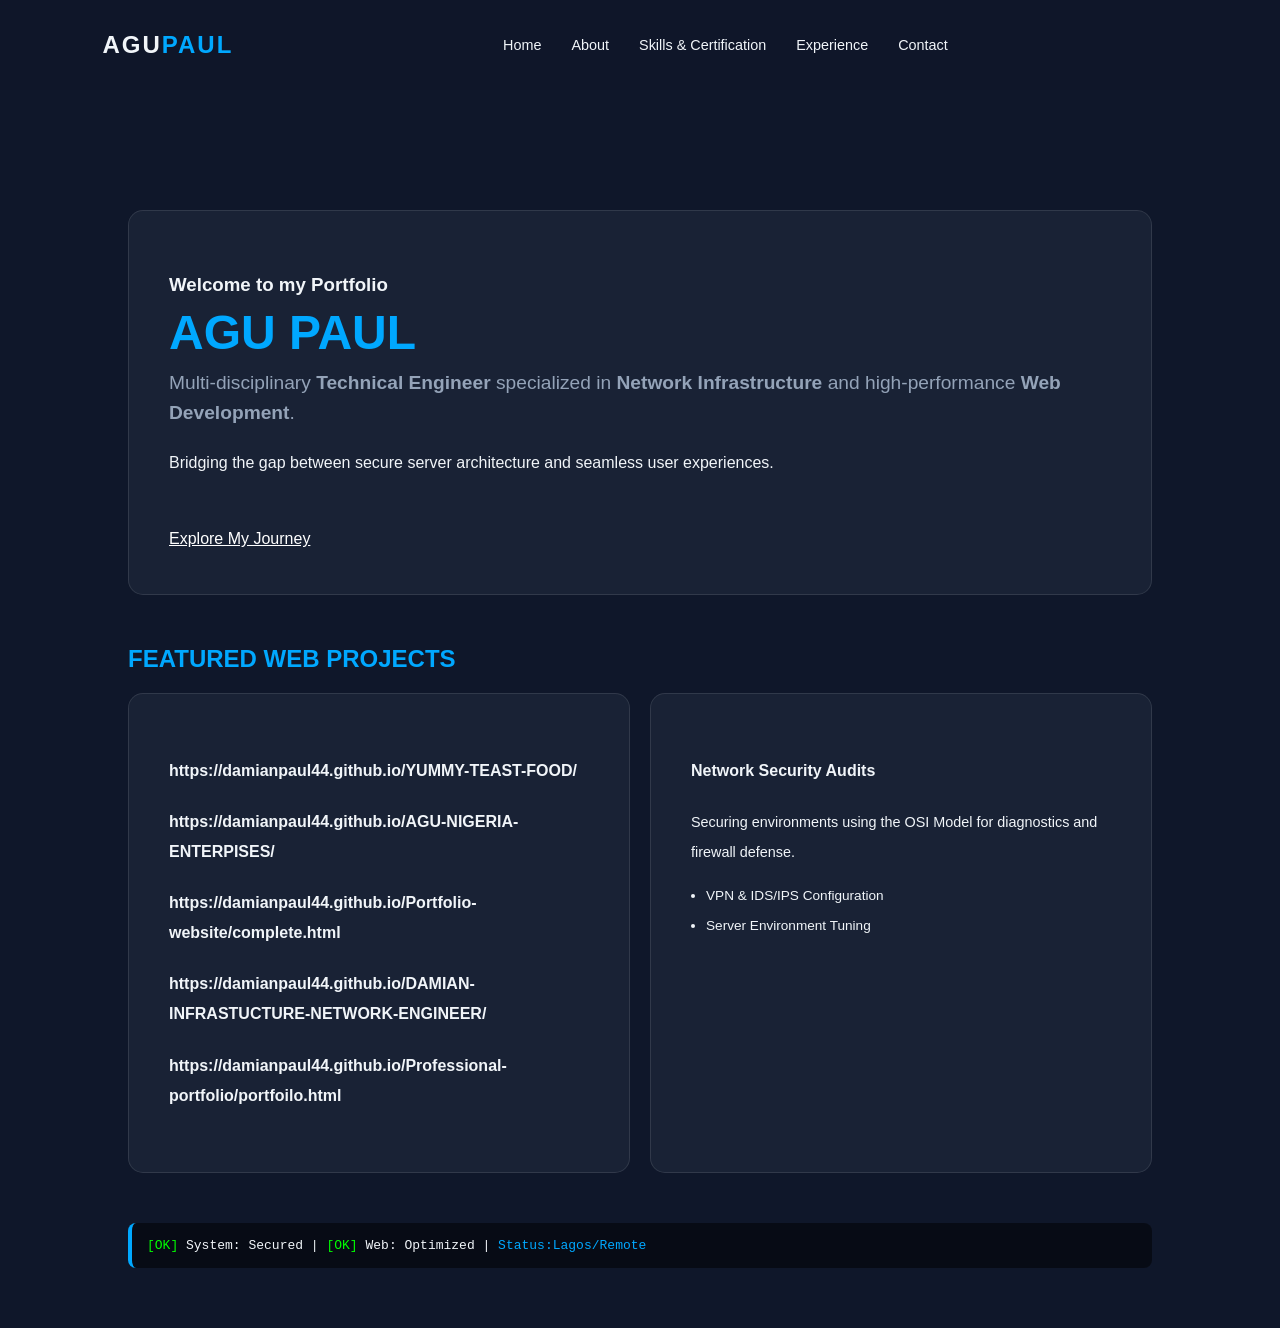
==== index.html @ 87c5849e "Add files via upload" ====
<!DOCTYPE html>
<html lang="en">
<head>
    <meta charset="UTF-8">
    <meta name="viewport" content="width=device-width, initial-scale=1.0">
    <title>Agu Paul | Professional Portfolio</title>
    <link rel="stylesheet" href="style.css">
     <link rel="stylesheet" href="https://cloudflare.com">
     

</head>
<body>

    <!-- Navigation (Loaded via script or static) -->
    <nav class="navbar">
        <div class="logo">AGU<span>PAUL</span></div>
        <ul class="nav-links" id="nav-links">
            <li><a href="index.html">Home</a></li>
            <li><a href="about.html">About</a></li>
            <li><a href="skills.html">Skills & Certification</a></li>
            <li><a href="experience.html">Experience</a></li>
            <li><a href="contact.html">Contact</a></li>
        </ul>
        <div class="menu-toggle" id="mobile-menu">
            <span></span><span></span><span></span>
        </div>
    </nav>

    <!-- Background Slider with real working tech images -->
    <div class="hero-slider">
        <div class="slide active" style="background-image: url('https://unsplash.com');"></div>
        <div class="slide" style="background-image: url('https://unsplash.com');"></div>
        <div class="slide" style="background-image: url('https://unsplash.com');"></div>
    </div>

    <main class="content-wrapper">
        <!-- Hero Introduction -->
        <div class="glass-card" style="margin-bottom: 50px;">
            <h3>Welcome to my Portfolio</h3>
            <h1 style="font-size: 3rem; margin: 10px 0;">AGU PAUL</h1>
            <p style="font-size: 1.2rem; color: var(--text-dim); line-height: 1.6;">
                Multi-disciplinary <strong>Technical Engineer</strong> specialized in <strong>Network Infrastructure</strong> and 
                high-performance <strong>Web Development</strong>.
            </p>
            <p>Bridging the gap between secure server architecture and seamless user experiences.</p>
            <br>
            <a href="experience.html" class="cv-button" style="text-decoration: underline; color:white; ">Explore My Journey</a>
        </div>

        <!-- NEW CONTENT: Projects Grid -->
        <h2 style="margin: 40px 0 20px;">Featured Web Projects</h2>
        <div class="skills-grid" style="display: grid; grid-template-columns: repeat(auto-fit, minmax(280px, 1fr)); gap: 20px;">
            
            <div class="glass-card">

                <h4 style="color: var(--WHITE);">https://damianpaul44.github.io/YUMMY-TEAST-FOOD/</h4>

                <h4 style="color: var(--WHITE);">https://damianpaul44.github.io/AGU-NIGERIA-ENTERPISES/</h4>
                
                <h4 style="color: var(--WHITE);">https://damianpaul44.github.io/Portfolio-website/complete.html</h4>
              
                <h4 style="color: var(--WHITE);">https://damianpaul44.github.io/DAMIAN-INFRASTUCTURE-NETWORK-ENGINEER/</h4>
              
                <h4 style="color: var(--WHITE);">https://damianpaul44.github.io/Professional-portfolio/portfoilo.html</h4>
                    
             
            </div>

            <div class="glass-card">
                <h4 style="color: var(--WHITE);">Network Security Audits</h4>
                <p style="font-size: 0.9rem;">Securing environments using the OSI Model for diagnostics and firewall defense.</p>
                <ul style="font-size: 0.85rem; padding-left: 15px;">
                    <li>VPN & IDS/IPS Configuration</li>
                    <li>Server Environment Tuning</li>
                </ul>
            </div>

        </div>

        <!-- NEW CONTENT: Professional Status Bar -->
        <div style="background: rgba(0,0,0,0.5); padding: 15px; border-radius: 8px; margin-top: 50px; border-left: 4px solid var(--primary); font-family: monospace;">
            <span style="color: #0f0;">[OK]</span> System: Secured | <span style="color: #0f0;">[OK]</span> Web: Optimized | <span style="color: var(--primary);">Status:Lagos/Remote</span>
        </div>
    

    </main>

    
        
    <script src="script.js"></script>

</body>
</html>
---- style.css ----
:root {
    --primary: #00a8ff; /* Cyber Blue */
    --dark-bg: #0f172a; /* Midnight Slate */
    --card-bg: #1e293b;
    --text-main: #f1f5f9;
    --text-dim: #94a3b8;
}

body, html {
    margin: 0; padding: 0;
    font-family: 'Inter', sans-serif;
    background-color: var(--dark-bg);
    color: var(--text-main);
    scroll-behavior: smooth;
}

/* Navigation & Mobile Menu */
.navbar {
    display: flex; justify-content: space-between;
    align-items: center;
    padding: 20px 8%; background: rgba(15, 23, 42, 0.95);
    position: relative; width: 100%; top: 0; z-index: 1000;
    box-sizing: border-box;
}
.logo { font-size: 1.5rem; font-weight: bold; letter-spacing: 2px; }
.logo span { color: var(--primary); }
.nav-links { display: flex; list-style: none; gap: 30px; }
.nav-links a { color: var(--text-main); text-decoration: none; transition: 0.3s; font-size: 0.9rem; }
.nav-links a:hover { color: var(--primary); }

/* Background Slider */
.hero-slider {
    position: fixed; top: 0; left: 0; width: 100%; height: 100%;
    z-index: -1; overflow: hidden;
}
.slide {
    position: absolute; width: 100%; height: 100%;
    background-size: cover; background-position: center;
    opacity: 0; transition: opacity 2s ease-in-out;
    filter: brightness(30%); /* Makes text pop */
}
.slide.active { opacity: 1; }

/* Mobile View Adjustments */
/* Mobile View Adjustments */
@media (max-width: 768px) {
    .nav-links {
        display: none; 
        flex-direction: column; 
        align-items: center;    /* Keeps everything in a straight center line */
        position: absolute;
        top: 65px;             /* Adjust based on your navbar height */
        left: 0; 
        width: 100%; 
        background: var(--dark-bg); 
        padding: 20px 0;       /* Vertical padding, no horizontal padding */
        margin: 0;             /* Removes default list margins */
        z-index: 99;
        border-bottom: 1px solid rgba(255, 255, 255, 0.1);
    }

    .nav-links li {
        width: 100%;           /* Makes the list item full width */
        text-align: center;    /* Centers the text */
        margin: 15px 0;        /* Space between your links */
    }

    .nav-links.active { 
        display: flex; 
    }

    .menu-toggle { 
        cursor: pointer; 
        display: block; 
    }

    .menu-toggle span { 
        display: block; 
        width: 25px; 
        height: 3px; 
        background: white; 
        margin: 5px; 
    }
}
/* Professional Content Containers */
.content-wrapper { padding: 120px 10% 60px; min-height: 80vh; }
h1, h2 { color: var(--primary); text-transform: uppercase; }
.glass-card {
    background: rgba(30, 41, 59, 0.7);
    backdrop-filter: blur(10px);
    padding: 40px; border-radius: 15px; border: 1px solid rgba(255,255,255,0.1);
    line-height: 30px;
    font-size: 16px;
}
/* Modal Background */
.modal {
    display: none; /* Hidden by default */
    position: fixed;
    z-index: 2000;
    left: 0; top: 0;
    width: 100%; height: 100%;
    background-color: rgba(0,0,0,0.9);
    backdrop-filter: blur(5px);
}

/* Modal Content Box */
.modal-content {
    margin: 5% auto;
    padding: 30px;
    width: 80%;
    max-width: 600px;
    border: 1px solid var(--primary);
    animation: slideIn 0.3s ease-out;
}

@keyframes slideIn {
    from { transform: translateY(-50px); opacity: 0; }
    to { transform: translateY(0); opacity: 1; }
}

/* Close Button */
.close-btn {
    position: absolute;
    top: 20px; right: 35px;
    color: #fff;
    font-size: 40px;
    font-weight: bold;
    cursor: pointer;
}

.cert-card {
    background: rgba(255,255,255,0.05);
    padding: 20px;
    border-radius: 10px;
    cursor: pointer;
    transition: 0.3s;
    border: 1px solid transparent;
}

.cert-card:hover {
    border: 1px solid var(--primary);
    background: rgba(0, 168, 255, 0.1);
}
.social-box {
    display: flex;
    flex-direction: column;
    align-items: center;
    justify-content: center;
    padding: 15px;
    background: rgba(255, 255, 255, 0.05);
    border: 1px solid #333;
    border-radius: 8px;
    color: white;
    text-decoration: none;
    transition: 0.3s;
    font-size: 0.9rem;
}

.social-box i {
    font-size: 1.5rem;
    margin-bottom: 8px;
    color: var(--primary);
}

.social-box:hover {
    background: var(--primary);
    border-color: var(--primary);
    transform: translateY(-5px);
}

.social-box:hover i {
    color: white;
}
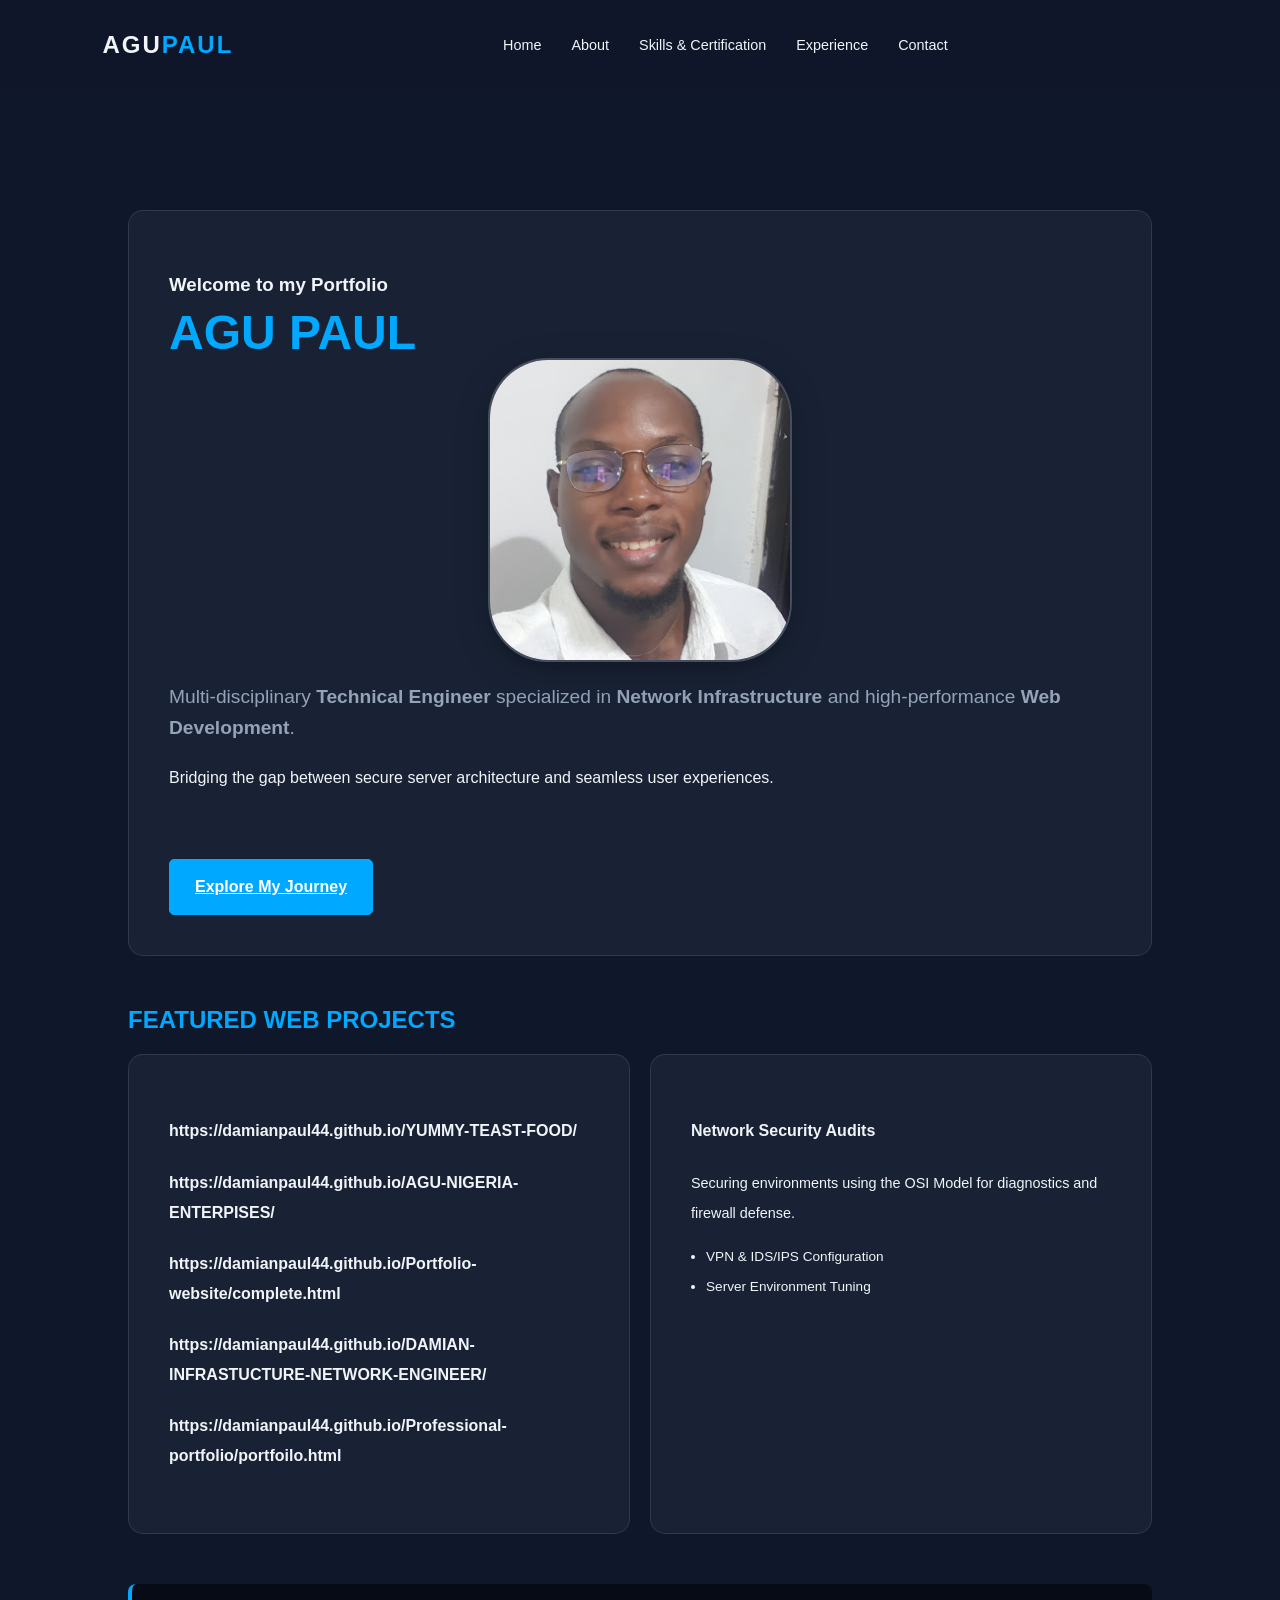
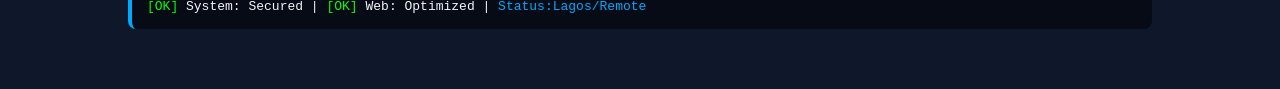
==== commit 3d8de451: "Add files via upload" ====
--- a/index.html
+++ b/index.html
@@ -26,18 +26,16 @@
         </div>
     </nav>
 
-    <!-- Background Slider with real working tech images -->
-    <div class="hero-slider">
-        <div class="slide active" style="background-image: url('https://unsplash.com');"></div>
-        <div class="slide" style="background-image: url('https://unsplash.com');"></div>
-        <div class="slide" style="background-image: url('https://unsplash.com');"></div>
-    </div>
+  
 
     <main class="content-wrapper">
         <!-- Hero Introduction -->
         <div class="glass-card" style="margin-bottom: 50px;">
             <h3>Welcome to my Portfolio</h3>
-            <h1 style="font-size: 3rem; margin: 10px 0;">AGU PAUL</h1>
+            <h1 style="font-size: 3rem; margin: 10px 0;">AGU PAUL</h1> <div class="profile-container">
+    <img src="pauls pic.PNG" alt="Agu Paul" class="profile-img" id="rotating-img">
+  
+</div>
             <p style="font-size: 1.2rem; color: var(--text-dim); line-height: 1.6;">
                 Multi-disciplinary <strong>Technical Engineer</strong> specialized in <strong>Network Infrastructure</strong> and 
                 high-performance <strong>Web Development</strong>.
@@ -51,7 +49,7 @@
         <h2 style="margin: 40px 0 20px;">Featured Web Projects</h2>
         <div class="skills-grid" style="display: grid; grid-template-columns: repeat(auto-fit, minmax(280px, 1fr)); gap: 20px;">
             
-            <div class="glass-card">
+            <div class="glass-cards">
 
                 <h4 style="color: var(--WHITE);">https://damianpaul44.github.io/YUMMY-TEAST-FOOD/</h4>
 
--- a/style.css
+++ b/style.css
@@ -83,6 +83,8 @@
     }
 }
 /* Professional Content Containers */
+
+
 .content-wrapper { padding: 120px 10% 60px; min-height: 80vh; }
 h1, h2 { color: var(--primary); text-transform: uppercase; }
 .glass-card {
@@ -90,8 +92,18 @@
     backdrop-filter: blur(10px);
     padding: 40px; border-radius: 15px; border: 1px solid rgba(255,255,255,0.1);
     line-height: 30px;
-    font-size: 16px;
-}
+    
+}
+
+.glass-cards{
+    background: rgba(30, 41, 59, 0.7);
+    backdrop-filter: blur(10px);
+    padding: 40px; border-radius: 15px; border: 1px solid rgba(255,255,255,0.1);
+    line-height: 30px;
+    width: fit-content;
+}
+
+
 /* Modal Background */
 .modal {
     display: none; /* Hidden by default */
@@ -171,3 +183,49 @@
 .social-box:hover i {
     color: white;
 }
+
+
+.cv-button {
+    display: inline-block;
+    padding: 12px 25px;
+    background-color: var(--primary);
+    color: white;
+    text-decoration: none;
+    border-radius: 5px;
+    font-weight: bold;
+    transition: 0.3s ease;
+    border: 1px solid var(--primary);
+    margin-top: 20px;
+    cursor: pointer;
+}
+
+.cv-button:hover {
+    background-color: transparent;
+    color: var(--primary);
+    transform: translateY(-3px);
+    box-shadow: 0 5px 15px rgba(0, 168, 255, 0.4);
+}
+
+
+.profile-container {
+    width: 300px;
+    height: 300px;
+    margin: 0 auto 20px; /* Centers the image */
+    position: relative;
+    border-radius: 60px; /* Smooth rounded corners */
+    overflow: hidden;
+    border: 2px solid rgba(255, 255, 255, 0.2); /* Glass effect border */
+    box-shadow: 0 8px 32px rgba(0, 0, 0, 0.3);
+}
+
+.profile-img {
+    width: 100%;
+    height: 100%;
+    object-fit: cover; /* Ensures image isn't stretched */
+    transition: opacity 1s ease-in-out; /* The smoothness of the fade */
+}
+
+/* Class for the fade effect triggered by JS */
+.fade-out {
+    opacity: 0;
+}
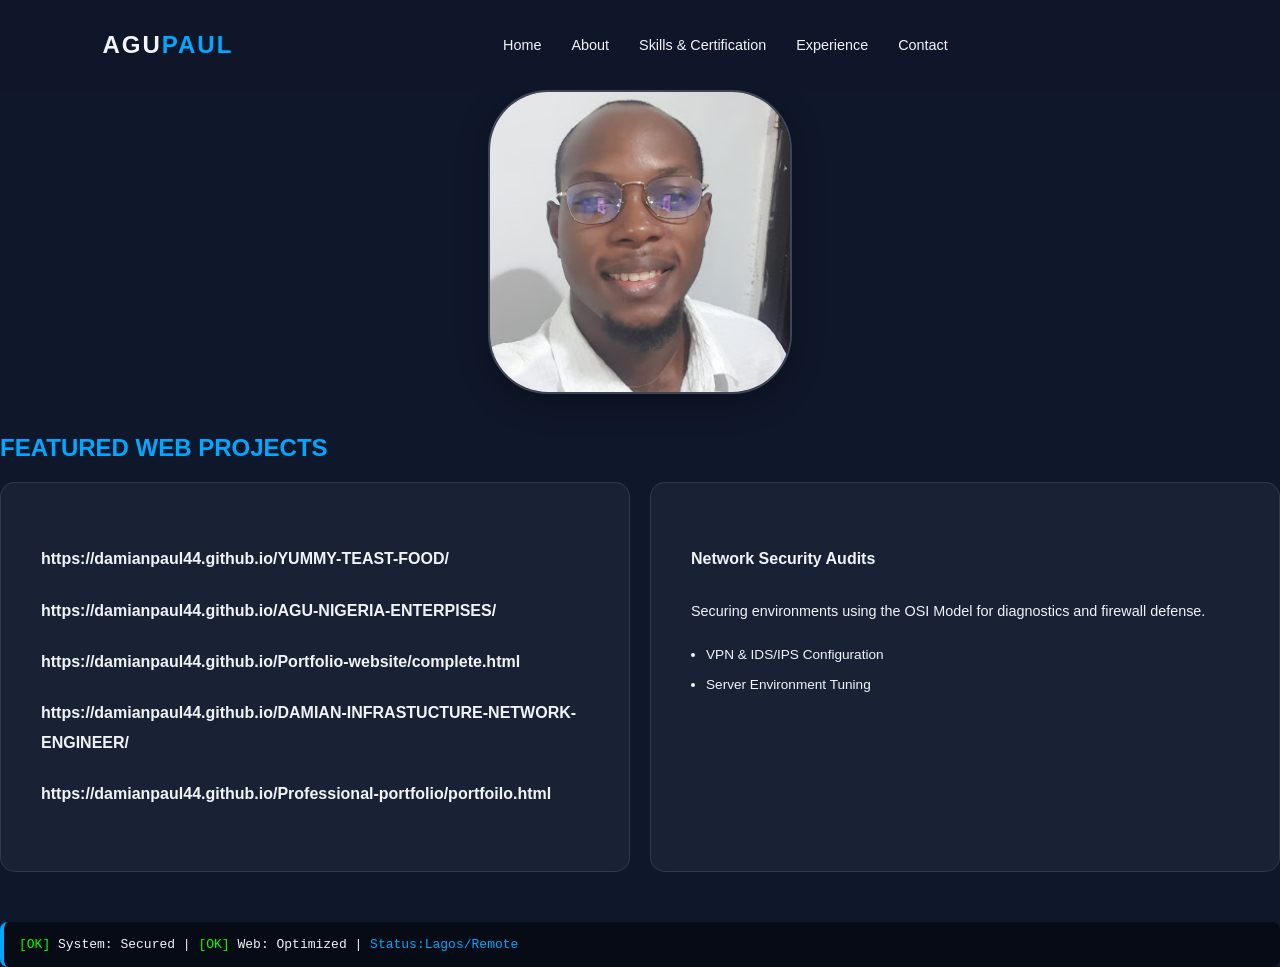
==== commit c0a90a98: "Add files via upload" ====
--- a/index.html
+++ b/index.html
@@ -26,15 +26,15 @@
         </div>
     </nav>
 
+  <div class="profile-container">
+    <img src="pauls pic.PNG" alt="Agu Paul" class="profile-img" id="rotating-img">
   
 
     <main class="content-wrapper">
         <!-- Hero Introduction -->
         <div class="glass-card" style="margin-bottom: 50px;">
             <h3>Welcome to my Portfolio</h3>
-            <h1 style="font-size: 3rem; margin: 10px 0;">AGU PAUL</h1> <div class="profile-container">
-    <img src="pauls pic.PNG" alt="Agu Paul" class="profile-img" id="rotating-img">
-  
+            <h1 style="font-size: 3rem; margin: 10px 0;">AGU PAUL</h1> 
 </div>
             <p style="font-size: 1.2rem; color: var(--text-dim); line-height: 1.6;">
                 Multi-disciplinary <strong>Technical Engineer</strong> specialized in <strong>Network Infrastructure</strong> and 
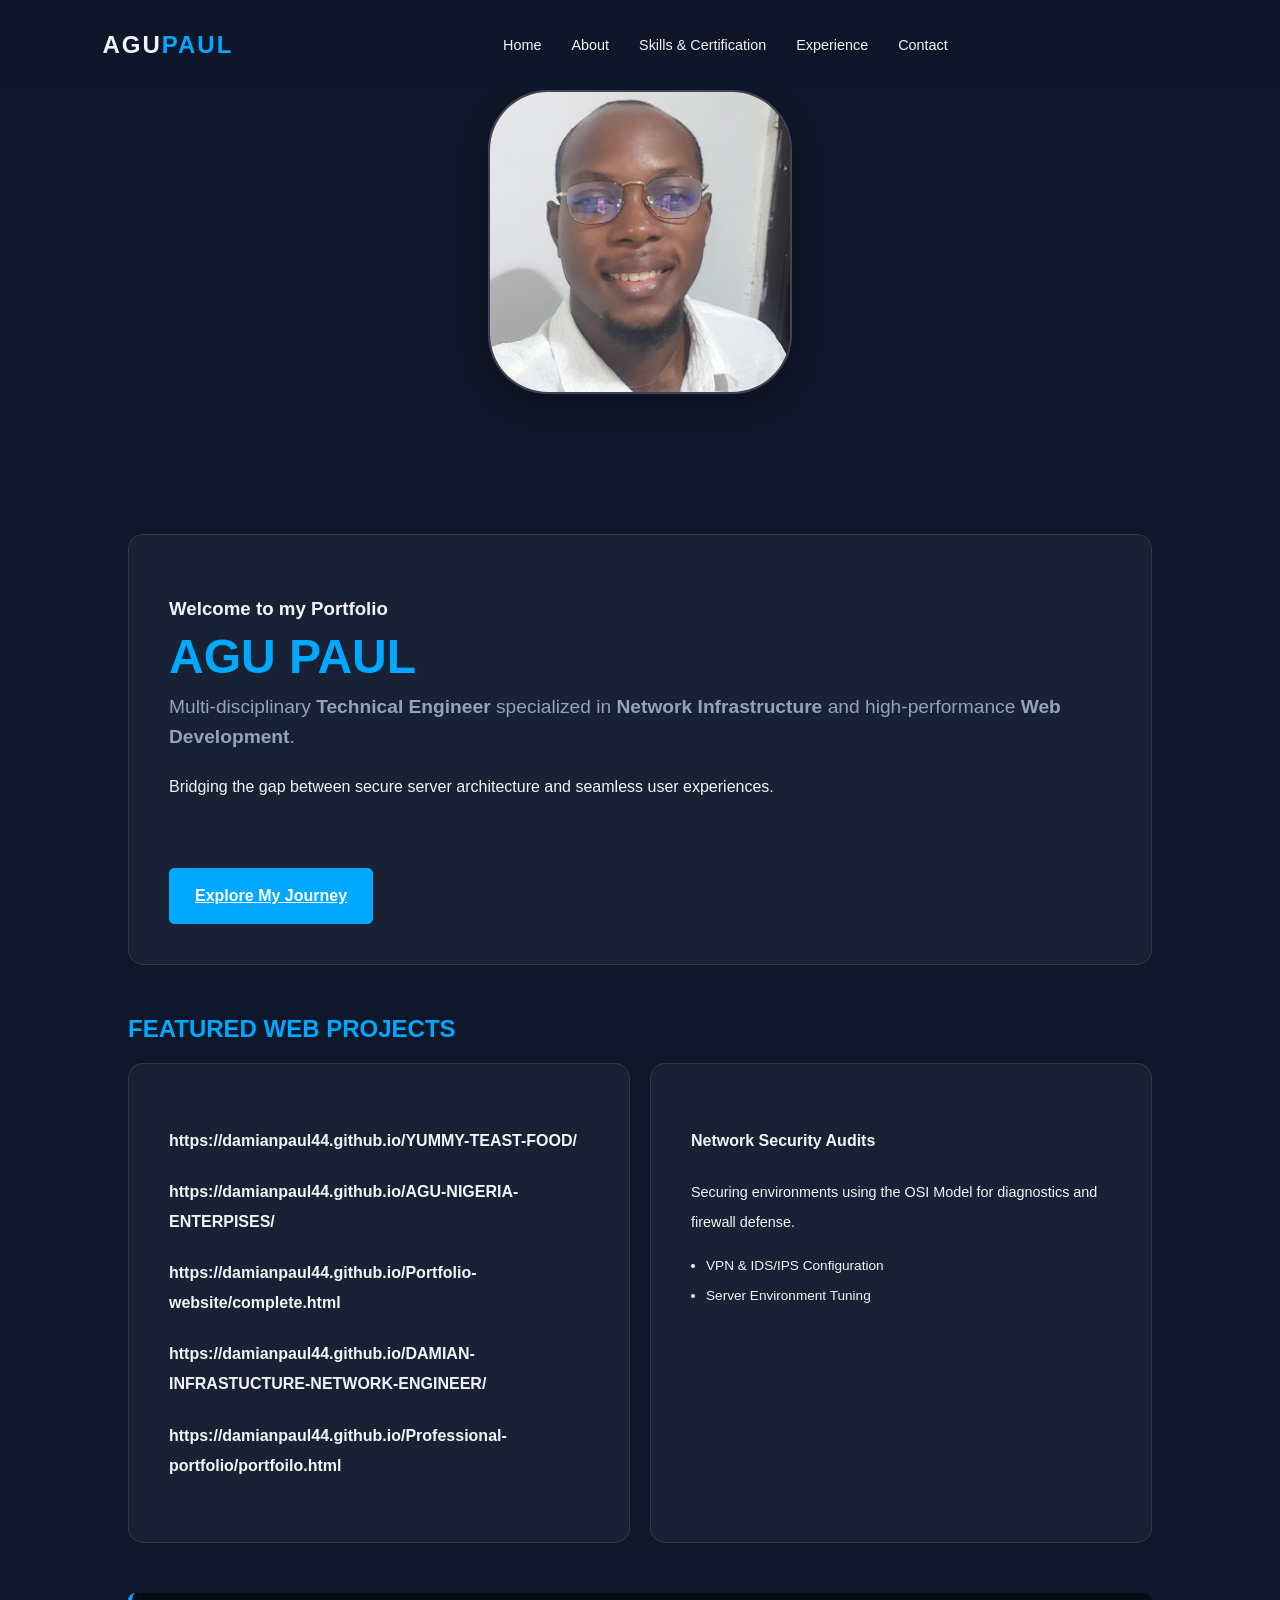
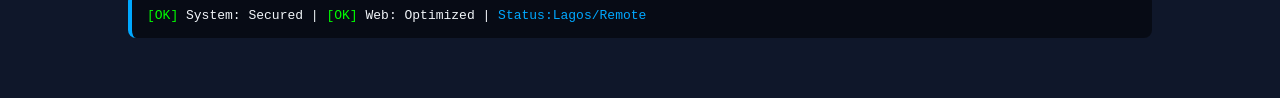
==== commit 0215ecff: "Add files via upload" ====
--- a/index.html
+++ b/index.html
@@ -27,7 +27,7 @@
     </nav>
 
   <div class="profile-container">
-    <img src="pauls pic.PNG" alt="Agu Paul" class="profile-img" id="rotating-img">
+    <img src="pauls pic.PNG" alt="Agu Paul" class="profile-img" id="rotating-img"></div>
   
 
     <main class="content-wrapper">
@@ -35,7 +35,7 @@
         <div class="glass-card" style="margin-bottom: 50px;">
             <h3>Welcome to my Portfolio</h3>
             <h1 style="font-size: 3rem; margin: 10px 0;">AGU PAUL</h1> 
-</div>
+
             <p style="font-size: 1.2rem; color: var(--text-dim); line-height: 1.6;">
                 Multi-disciplinary <strong>Technical Engineer</strong> specialized in <strong>Network Infrastructure</strong> and 
                 high-performance <strong>Web Development</strong>.
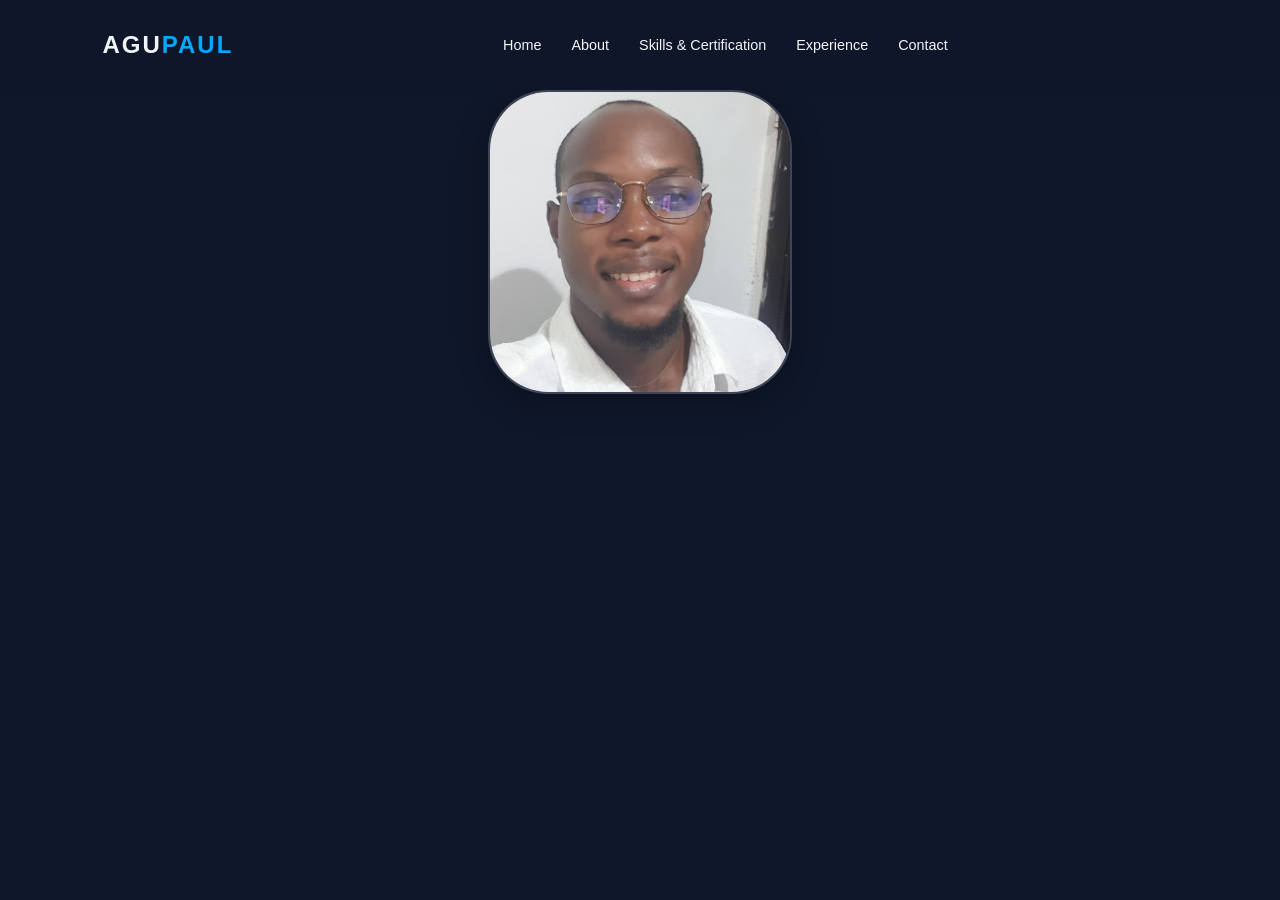
==== commit 1cbc17f5: "Add files via upload" ====
--- a/index.html
+++ b/index.html
@@ -27,7 +27,7 @@
     </nav>
 
   <div class="profile-container">
-    <img src="pauls pic.PNG" alt="Agu Paul" class="profile-img" id="rotating-img"></div>
+    <img src="pauls pic.PNG" alt="Agu Paul" class="profile-img" id="rotating-img">
   
 
     <main class="content-wrapper">
@@ -80,7 +80,7 @@
             <span style="color: #0f0;">[OK]</span> System: Secured | <span style="color: #0f0;">[OK]</span> Web: Optimized | <span style="color: var(--primary);">Status:Lagos/Remote</span>
         </div>
     
-
+</div>
     </main>
 
     
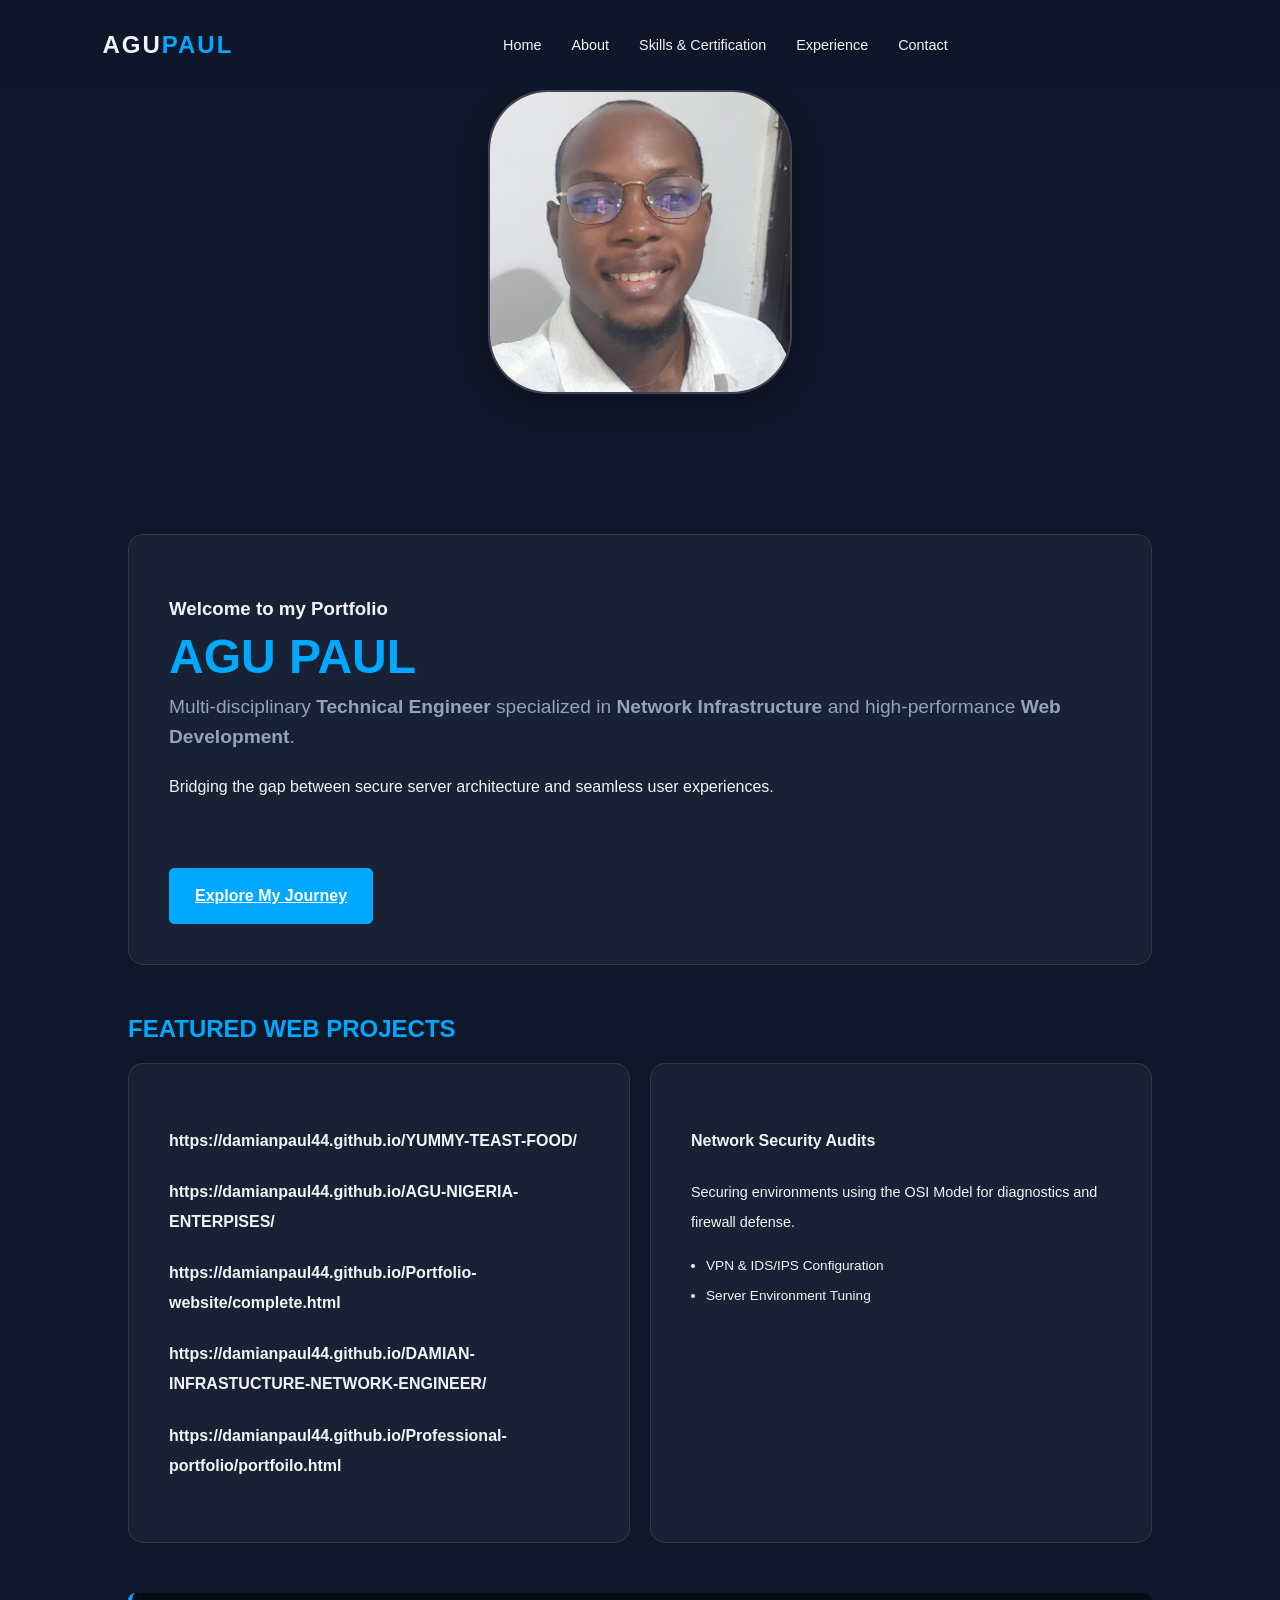
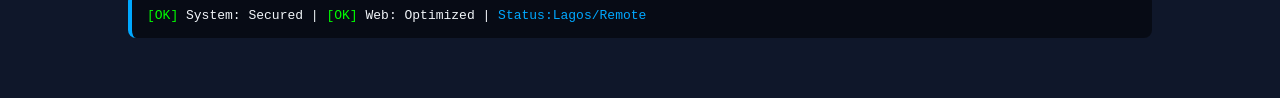
==== commit e6363f9c: "Add files via upload" ====
--- a/index.html
+++ b/index.html
@@ -27,7 +27,7 @@
     </nav>
 
   <div class="profile-container">
-    <img src="pauls pic.PNG" alt="Agu Paul" class="profile-img" id="rotating-img">
+    <img src="pauls pic.PNG" alt="Agu Paul" class="profile-img" id="rotating-img"></div>
   
 
     <main class="content-wrapper">
@@ -51,7 +51,7 @@
             
             <div class="glass-cards">
 
-                <h4 style="color: var(--WHITE);">https://damianpaul44.github.io/YUMMY-TEAST-FOOD/</h4>
+                <h4 style="color: var(--WHITE);" width="500px"  >https://damianpaul44.github.io/YUMMY-TEAST-FOOD/</h4>
 
                 <h4 style="color: var(--WHITE);">https://damianpaul44.github.io/AGU-NIGERIA-ENTERPISES/</h4>
                 
@@ -80,7 +80,6 @@
             <span style="color: #0f0;">[OK]</span> System: Secured | <span style="color: #0f0;">[OK]</span> Web: Optimized | <span style="color: var(--primary);">Status:Lagos/Remote</span>
         </div>
     
-</div>
     </main>
 
     
--- a/style.css
+++ b/style.css
@@ -100,7 +100,7 @@
     backdrop-filter: blur(10px);
     padding: 40px; border-radius: 15px; border: 1px solid rgba(255,255,255,0.1);
     line-height: 30px;
-    width: fit-content;
+    
 }
 
 
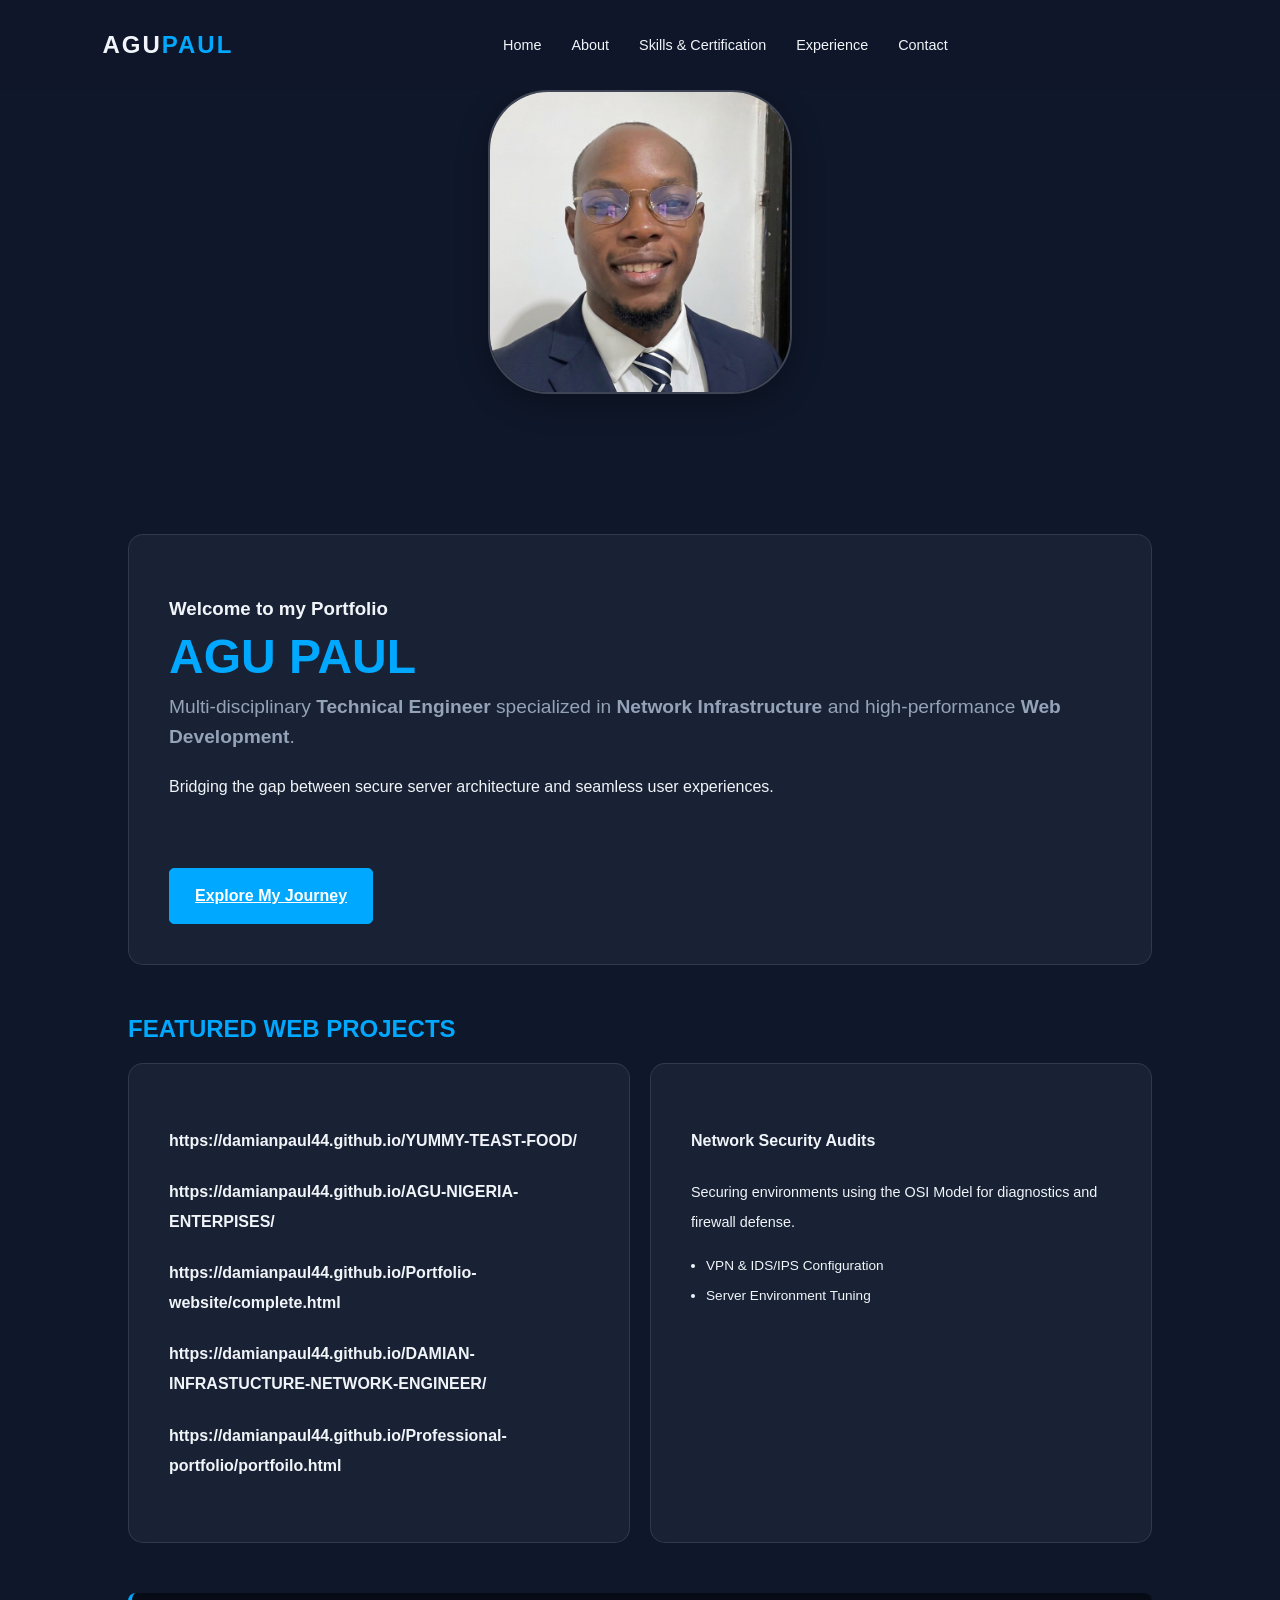
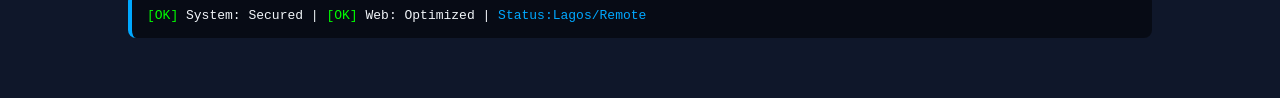
==== commit cc53be31: "Add files via upload" ====
--- a/index.html
+++ b/index.html
@@ -27,7 +27,7 @@
     </nav>
 
   <div class="profile-container">
-    <img src="pauls pic.PNG" alt="Agu Paul" class="profile-img" id="rotating-img"></div>
+    <img src="Gemini_Generated_Image_n36f7en36f7en36f.png" alt="Agu Paul" class="profile-img" id="rotating-img"></div>
   
 
     <main class="content-wrapper">
@@ -53,13 +53,13 @@
 
                 <h4 style="color: var(--WHITE);" width="500px"  >https://damianpaul44.github.io/YUMMY-TEAST-FOOD/</h4>
 
-                <h4 style="color: var(--WHITE);">https://damianpaul44.github.io/AGU-NIGERIA-ENTERPISES/</h4>
+                <h4 style="color: var(--WHITE);" width="500px">https://damianpaul44.github.io/AGU-NIGERIA-ENTERPISES/</h4>
                 
-                <h4 style="color: var(--WHITE);">https://damianpaul44.github.io/Portfolio-website/complete.html</h4>
+                <h4 style="color: var(--WHITE);" width="500px">https://damianpaul44.github.io/Portfolio-website/complete.html</h4>
               
-                <h4 style="color: var(--WHITE);">https://damianpaul44.github.io/DAMIAN-INFRASTUCTURE-NETWORK-ENGINEER/</h4>
+                <h4 style="color: var(--WHITE);" width="500px">https://damianpaul44.github.io/DAMIAN-INFRASTUCTURE-NETWORK-ENGINEER/</h4>
               
-                <h4 style="color: var(--WHITE);">https://damianpaul44.github.io/Professional-portfolio/portfoilo.html</h4>
+                <h4 style="color: var(--WHITE);" width="500px">https://damianpaul44.github.io/Professional-portfolio/portfoilo.html</h4>
                     
              
             </div>
--- a/style.css
+++ b/style.css
@@ -100,7 +100,6 @@
     backdrop-filter: blur(10px);
     padding: 40px; border-radius: 15px; border: 1px solid rgba(255,255,255,0.1);
     line-height: 30px;
-    
 }
 
 
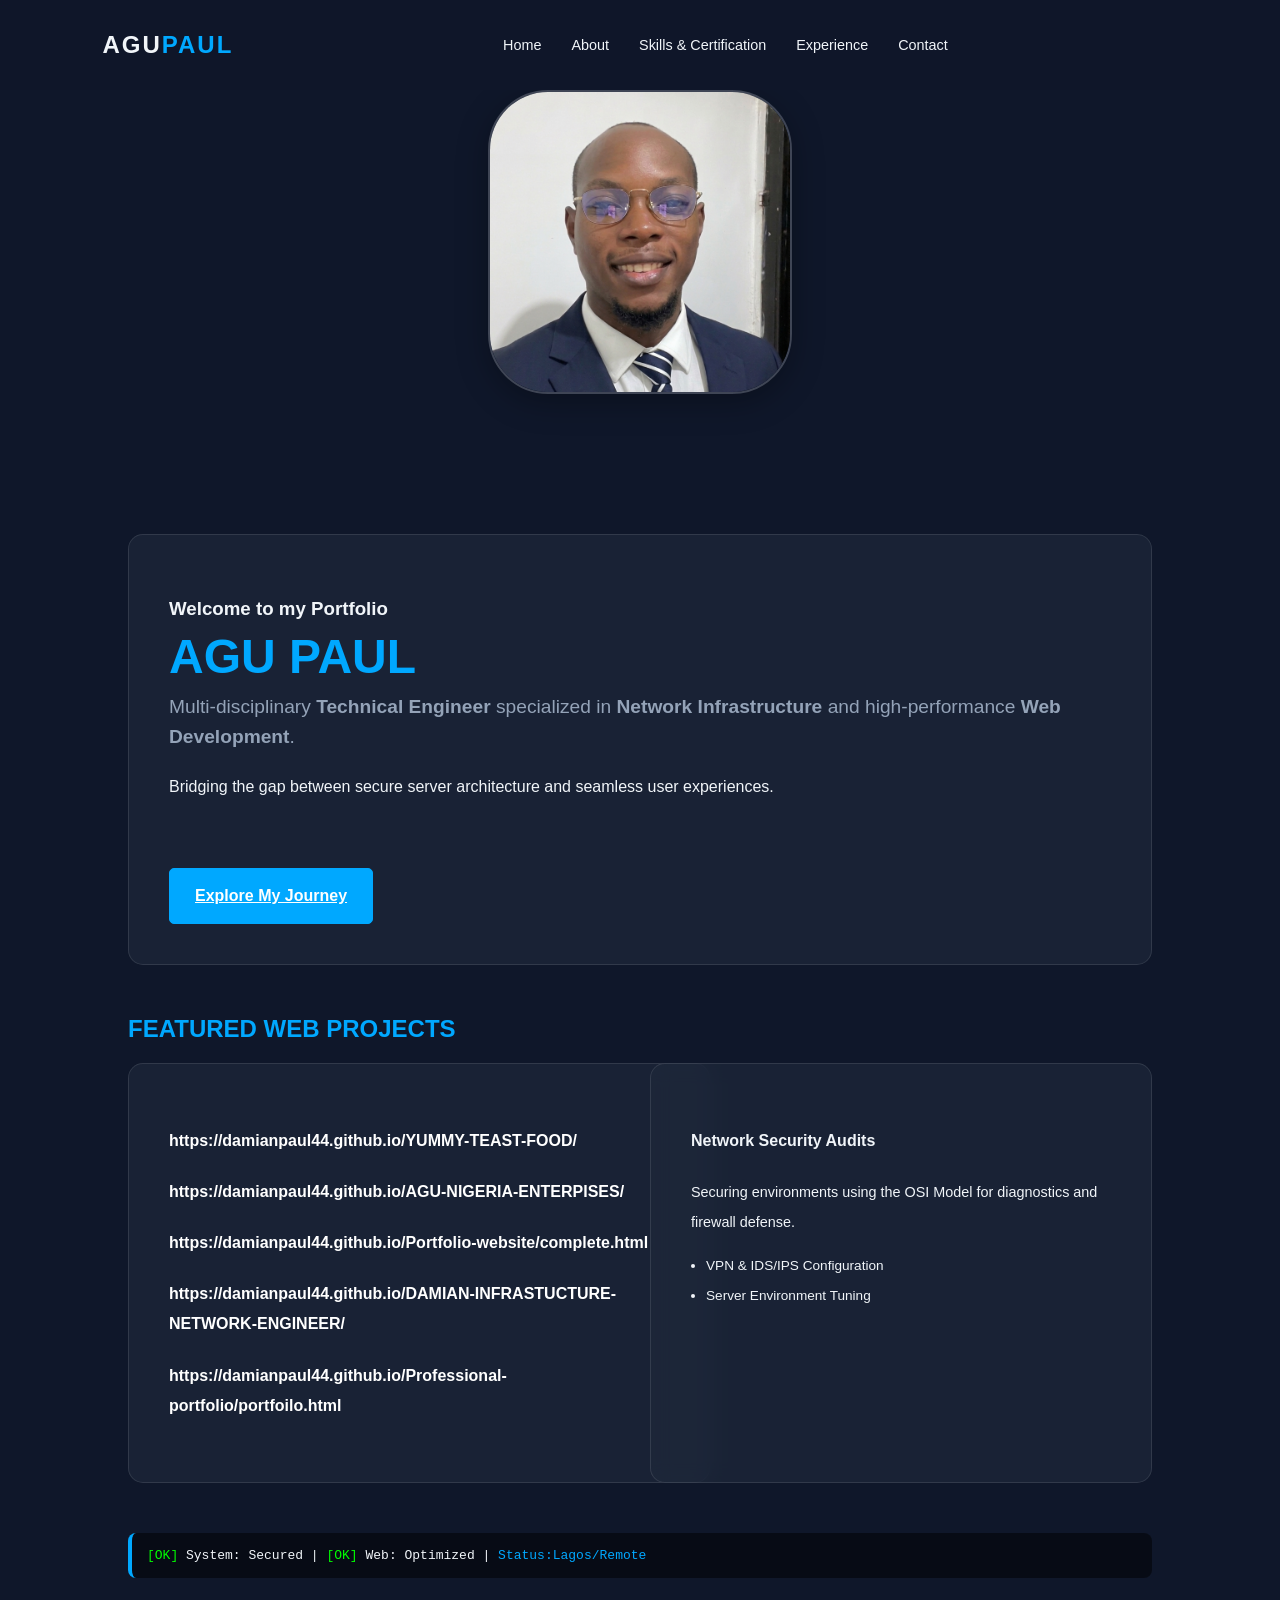
==== commit 87cfb308: "Add files via upload" ====
--- a/index.html
+++ b/index.html
@@ -51,19 +51,20 @@
             
             <div class="glass-cards">
 
-                <h4 style="color: var(--WHITE);" width="500px"  >https://damianpaul44.github.io/YUMMY-TEAST-FOOD/</h4>
+                <h4 style="color: var(--WHITE);"> <a href=" https://damianpaul44.github.io/YUMMY-TEAST-FOOD/">  https://damianpaul44.github.io/YUMMY-TEAST-FOOD/</a></h4>
 
-                <h4 style="color: var(--WHITE);" width="500px">https://damianpaul44.github.io/AGU-NIGERIA-ENTERPISES/</h4>
+                <h4 style="color: var(--WHITE);" > <a href="https://damianpaul44.github.io/AGU-NIGERIA-ENTERPISES/"> https://damianpaul44.github.io/AGU-NIGERIA-ENTERPISES/</a></h4>
                 
-                <h4 style="color: var(--WHITE);" width="500px">https://damianpaul44.github.io/Portfolio-website/complete.html</h4>
+                <h4 style="color: var(--WHITE);"><a href="https://damianpaul44.github.io/Portfolio-website/complete.html"> https://damianpaul44.github.io/Portfolio-website/complete.html</a></h4>
               
-                <h4 style="color: var(--WHITE);" width="500px">https://damianpaul44.github.io/DAMIAN-INFRASTUCTURE-NETWORK-ENGINEER/</h4>
+                <h4 style="color: var(--WHITE);" > <a href="https://damianpaul44.github.io/DAMIAN-INFRASTUCTURE-NETWORK-ENGINEER/">https://damianpaul44.github.io/DAMIAN-INFRASTUCTURE-NETWORK-ENGINEER/</a></h4>
               
-                <h4 style="color: var(--WHITE);" width="500px">https://damianpaul44.github.io/Professional-portfolio/portfoilo.html</h4>
+                <h4 style="color: var(--WHITE);"> <a href="https://damianpaul44.github.io/Professional-portfolio/portfoilo.html"> https://damianpaul44.github.io/Professional-portfolio/portfoilo.html</a></h4>
                     
-             
+            
             </div>
 
+        
             <div class="glass-card">
                 <h4 style="color: var(--WHITE);">Network Security Audits</h4>
                 <p style="font-size: 0.9rem;">Securing environments using the OSI Model for diagnostics and firewall defense.</p>
--- a/style.css
+++ b/style.css
@@ -92,16 +92,35 @@
     backdrop-filter: blur(10px);
     padding: 40px; border-radius: 15px; border: 1px solid rgba(255,255,255,0.1);
     line-height: 30px;
+   
     
 }
+
+
 
 .glass-cards{
     background: rgba(30, 41, 59, 0.7);
     backdrop-filter: blur(10px);
     padding: 40px; border-radius: 15px; border: 1px solid rgba(255,255,255,0.1);
     line-height: 30px;
-}
-
+    width: 500px;
+}
+
+/* Mobile view (Tablets and Phones) */
+@media (max-width: 768px) {
+    .glass-cards{
+        width: 100%;     /* Full width on small screens */
+        padding: 10px;   /* Add some breathing room */
+    }
+}
+
+
+a{
+    color:white;
+    text-decoration: none;
+}
+
+a:hover{ color:#00a8ff}
 
 /* Modal Background */
 .modal {
